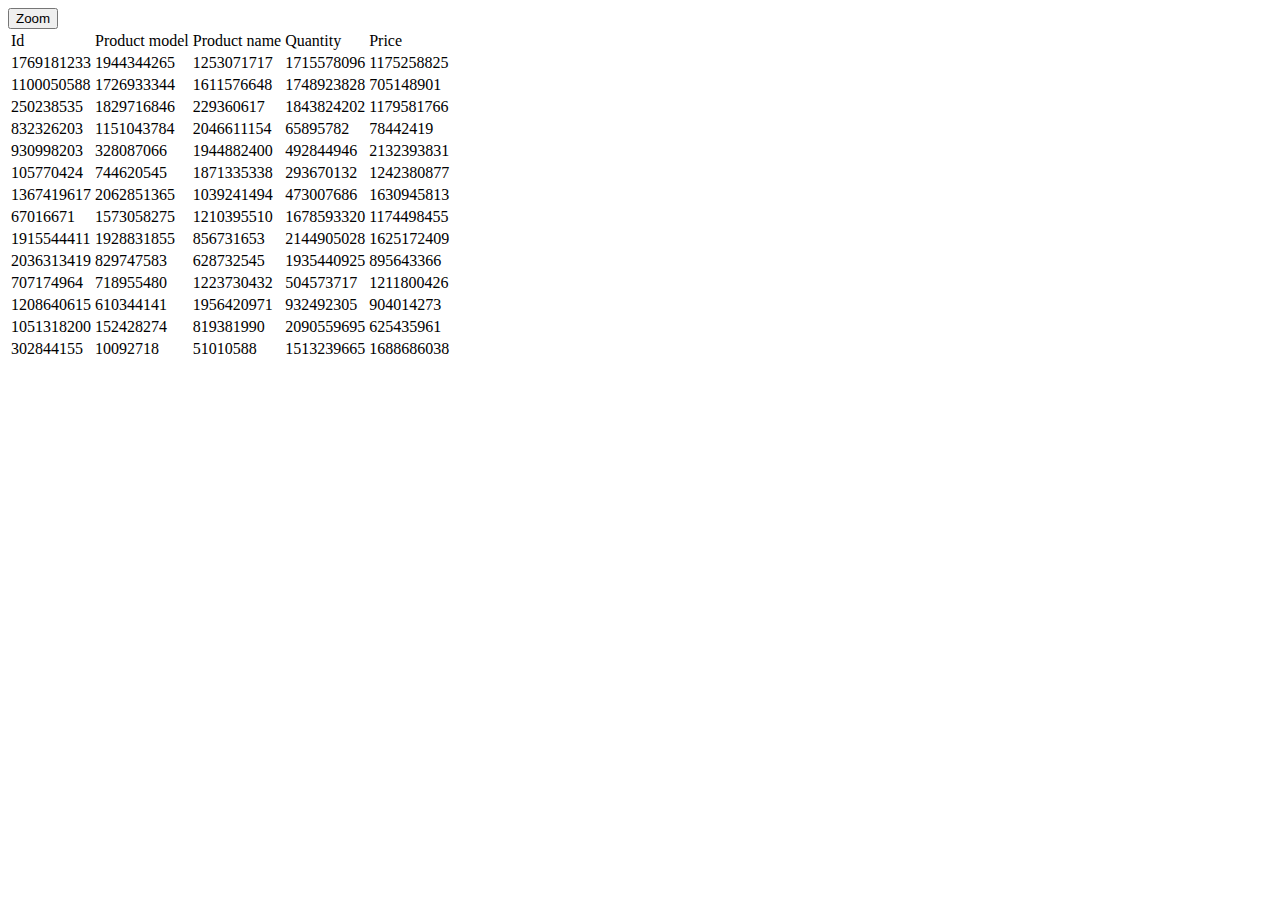
==== index.html @ eb4ed398 "Initial commit" ====
<!DOCTYPE html>
<html>
<head>
    <title>checkEasy</title>
    <link rel="stylesheet" type="text/css" href="css/check-easy.css" media="all"/>
    <script src="http://code.jquery.com/jquery-1.10.1.min.js"></script>
    <script type="text/javascript" src="js/shortcut.js"></script>
    <script type="text/javascript" src="js/check-easy.js"></script>
    <script type="text/javascript">
        var checkEasy = null;
        $(document).ready(function () {
            checkEasy = new CheckEasy('dataSource', {
                "Close": {
                    key   : "Esc",
                    action: function () {
                        checkEasy.unzoom();
                    }
                },
                "First": {
                    key   : "Home",
                    action: function () {
                        checkEasy.zoomHome();
                    }
                },
                "Last": {
                    key   : "End",
                    action: function () {
                        checkEasy.zoomEnd();
                    }
                },
                "Next" : {
                    key   : "n, down",
                    action: function () {
                        checkEasy.zoomNext();
                    }
                },
                "Prev" : {
                    key   : "p, up",
                    action: function () {
                        checkEasy.zoomPrev();
                    }

                }
            });
        });
    </script>
</head>
<body>
<button onclick="checkEasy.zoom();">Zoom</button>
<table id="dataSource">
    <thead>
    <tr>
        <td>Id</td>
        <td>Product model</td>
        <td>Product name</td>
        <td>Quantity</td>
        <td>Price</td>
    </tr>
    </thead>
    <tbody>

    <tr>
        <td>1769181233</td>
        <td>1944344265</td>
        <td>1253071717</td>
        <td>1715578096</td>
        <td>1175258825</td>
    </tr>

    <tr>
        <td>1100050588</td>
        <td>1726933344</td>
        <td>1611576648</td>
        <td>1748923828</td>
        <td>705148901</td>
    </tr>

    <tr>
        <td>250238535</td>
        <td>1829716846</td>
        <td>229360617</td>
        <td>1843824202</td>
        <td>1179581766</td>
    </tr>

    <tr>
        <td>832326203</td>
        <td>1151043784</td>
        <td>2046611154</td>
        <td>65895782</td>
        <td>78442419</td>
    </tr>

    <tr>
        <td>930998203</td>
        <td>328087066</td>
        <td>1944882400</td>
        <td>492844946</td>
        <td>2132393831</td>
    </tr>

    <tr>
        <td>105770424</td>
        <td>744620545</td>
        <td>1871335338</td>
        <td>293670132</td>
        <td>1242380877</td>
    </tr>

    <tr>
        <td>1367419617</td>
        <td>2062851365</td>
        <td>1039241494</td>
        <td>473007686</td>
        <td>1630945813</td>
    </tr>

    <tr>
        <td>67016671</td>
        <td>1573058275</td>
        <td>1210395510</td>
        <td>1678593320</td>
        <td>1174498455</td>
    </tr>

    <tr>
        <td>1915544411</td>
        <td>1928831855</td>
        <td>856731653</td>
        <td>2144905028</td>
        <td>1625172409</td>
    </tr>

    <tr>
        <td>2036313419</td>
        <td>829747583</td>
        <td>628732545</td>
        <td>1935440925</td>
        <td>895643366</td>
    </tr>

    <tr>
        <td>707174964</td>
        <td>718955480</td>
        <td>1223730432</td>
        <td>504573717</td>
        <td>1211800426</td>
    </tr>

    <tr>
        <td>1208640615</td>
        <td>610344141</td>
        <td>1956420971</td>
        <td>932492305</td>
        <td>904014273</td>
    </tr>

    <tr>
        <td>1051318200</td>
        <td>152428274</td>
        <td>819381990</td>
        <td>2090559695</td>
        <td>625435961</td>
    </tr>

    <tr>
        <td>302844155</td>
        <td>10092718</td>
        <td>51010588</td>
        <td>1513239665</td>
        <td>1688686038</td>
    </tr>

    </tbody>
</table>
</body>
</html>
---- css/check-easy.css ----
.zoomIndicator {
    background-color: red;
    color: #ffffff;
}

.actionLegend {
    position: absolute;
    top: 10px;
    right: 10px;
    background-color: rgba(255,255,255,.8);
    border-radius: 6px;
    padding: 1px 10px;
}

.actionLegend dt, .actionLegend dd {
    margin: 3px;
    display: inline-block;
    height: 26px;
    line-height: 26px;
    padding: 2px;

}
.actionLegend dt {
    text-align: center;
    float: left;
    clear: right;
    border: 2px outset #dadada;
    background-color: #e3e3e3;
    border-radius: 6px;
    min-width: 26px;
    font-family: sans-serif;
}

.actionLegend dd {
    border: 2px solid transparent;
    float: right;
    clear: right;
}

.zoomDimmer {
    position: absolute;
    display: none;
    z-index: 100;
    top: 0;
    left: 0;
    background-color: rgba(0, 0, 0, 0.7);
}

.zoomContainer {
    padding: 0 20px 0 20px;
    display: table-cell;
    top: 50%;
    vertical-align: middle;
}

.zoomContainer table {
    width: 100%;
    font-size: 200%;
    padding: 0;
    border-spacing: 0;
    /*border-collapse: collapse;*/
}

.zoomContainer table tbody {
    background-color: #ffffff;
}

.zoomContainer table tbody td {
    border-left: 2px solid #778491;
}

.zoomContainer table thead {
    background-color: #778491;
}

.zoomContainer table thead td {
    border-left: 2px solid #778491;

}
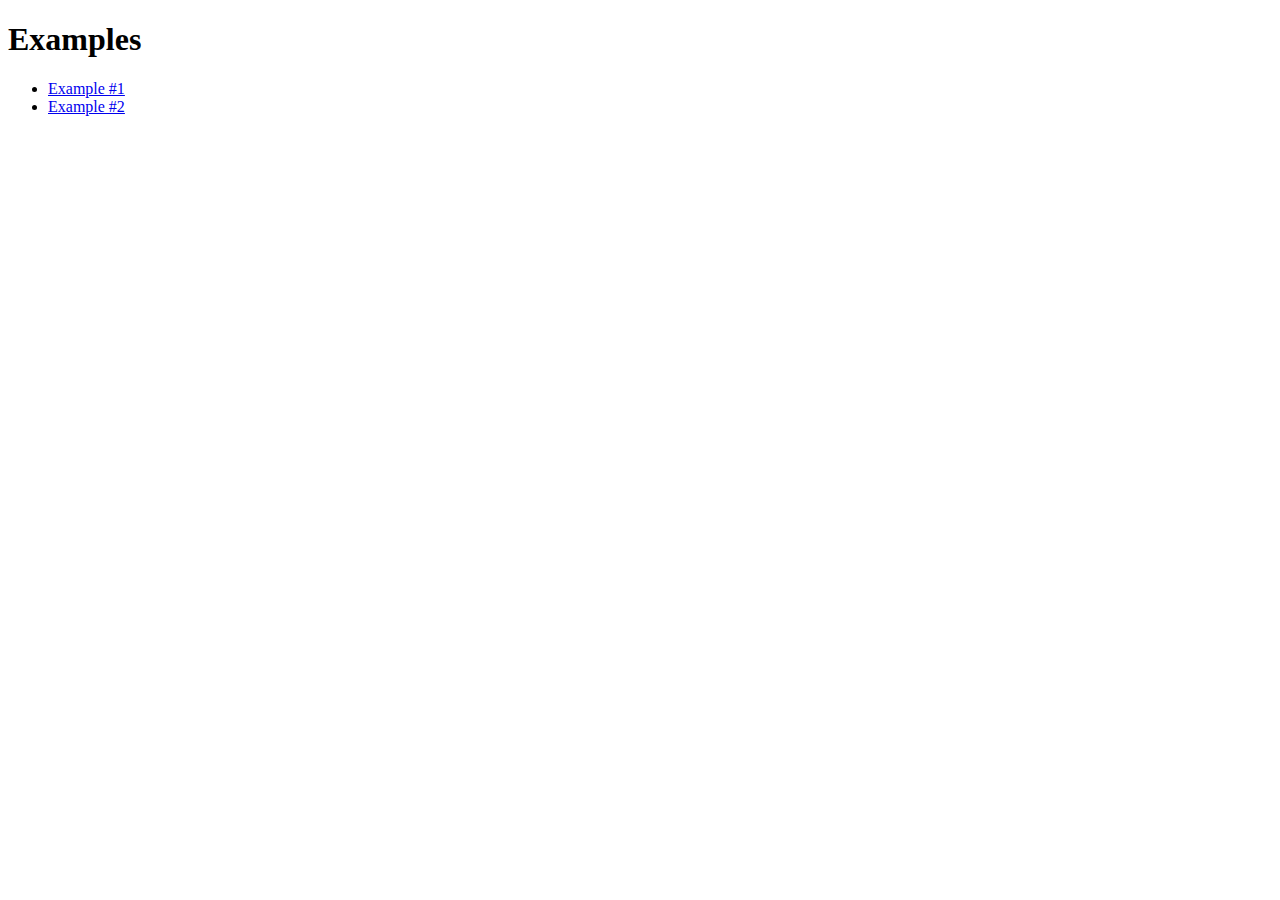
==== commit 1eaf720f: "structural changes" ====
--- a/index.html
+++ b/index.html
@@ -2,176 +2,12 @@
 <html>
 <head>
     <title>checkEasy</title>
-    <link rel="stylesheet" type="text/css" href="css/check-easy.css" media="all"/>
-    <script src="http://code.jquery.com/jquery-1.10.1.min.js"></script>
-    <script type="text/javascript" src="js/shortcut.js"></script>
-    <script type="text/javascript" src="js/check-easy.js"></script>
-    <script type="text/javascript">
-        var checkEasy = null;
-        $(document).ready(function () {
-            checkEasy = new CheckEasy('dataSource', {
-                "Close": {
-                    key   : "Esc",
-                    action: function () {
-                        checkEasy.unzoom();
-                    }
-                },
-                "First": {
-                    key   : "Home",
-                    action: function () {
-                        checkEasy.zoomHome();
-                    }
-                },
-                "Last": {
-                    key   : "End",
-                    action: function () {
-                        checkEasy.zoomEnd();
-                    }
-                },
-                "Next" : {
-                    key   : "n, down",
-                    action: function () {
-                        checkEasy.zoomNext();
-                    }
-                },
-                "Prev" : {
-                    key   : "p, up",
-                    action: function () {
-                        checkEasy.zoomPrev();
-                    }
-
-                }
-            });
-        });
-    </script>
 </head>
 <body>
-<button onclick="checkEasy.zoom();">Zoom</button>
-<table id="dataSource">
-    <thead>
-    <tr>
-        <td>Id</td>
-        <td>Product model</td>
-        <td>Product name</td>
-        <td>Quantity</td>
-        <td>Price</td>
-    </tr>
-    </thead>
-    <tbody>
-
-    <tr>
-        <td>1769181233</td>
-        <td>1944344265</td>
-        <td>1253071717</td>
-        <td>1715578096</td>
-        <td>1175258825</td>
-    </tr>
-
-    <tr>
-        <td>1100050588</td>
-        <td>1726933344</td>
-        <td>1611576648</td>
-        <td>1748923828</td>
-        <td>705148901</td>
-    </tr>
-
-    <tr>
-        <td>250238535</td>
-        <td>1829716846</td>
-        <td>229360617</td>
-        <td>1843824202</td>
-        <td>1179581766</td>
-    </tr>
-
-    <tr>
-        <td>832326203</td>
-        <td>1151043784</td>
-        <td>2046611154</td>
-        <td>65895782</td>
-        <td>78442419</td>
-    </tr>
-
-    <tr>
-        <td>930998203</td>
-        <td>328087066</td>
-        <td>1944882400</td>
-        <td>492844946</td>
-        <td>2132393831</td>
-    </tr>
-
-    <tr>
-        <td>105770424</td>
-        <td>744620545</td>
-        <td>1871335338</td>
-        <td>293670132</td>
-        <td>1242380877</td>
-    </tr>
-
-    <tr>
-        <td>1367419617</td>
-        <td>2062851365</td>
-        <td>1039241494</td>
-        <td>473007686</td>
-        <td>1630945813</td>
-    </tr>
-
-    <tr>
-        <td>67016671</td>
-        <td>1573058275</td>
-        <td>1210395510</td>
-        <td>1678593320</td>
-        <td>1174498455</td>
-    </tr>
-
-    <tr>
-        <td>1915544411</td>
-        <td>1928831855</td>
-        <td>856731653</td>
-        <td>2144905028</td>
-        <td>1625172409</td>
-    </tr>
-
-    <tr>
-        <td>2036313419</td>
-        <td>829747583</td>
-        <td>628732545</td>
-        <td>1935440925</td>
-        <td>895643366</td>
-    </tr>
-
-    <tr>
-        <td>707174964</td>
-        <td>718955480</td>
-        <td>1223730432</td>
-        <td>504573717</td>
-        <td>1211800426</td>
-    </tr>
-
-    <tr>
-        <td>1208640615</td>
-        <td>610344141</td>
-        <td>1956420971</td>
-        <td>932492305</td>
-        <td>904014273</td>
-    </tr>
-
-    <tr>
-        <td>1051318200</td>
-        <td>152428274</td>
-        <td>819381990</td>
-        <td>2090559695</td>
-        <td>625435961</td>
-    </tr>
-
-    <tr>
-        <td>302844155</td>
-        <td>10092718</td>
-        <td>51010588</td>
-        <td>1513239665</td>
-        <td>1688686038</td>
-    </tr>
-
-    </tbody>
-</table>
+<h1>Examples</h1>
+<ul>
+<li><a href="example1.html">Example #1</a></li>
+<li><a href="example2.html">Example #2</a></li>
+</ul>
 </body>
 </html>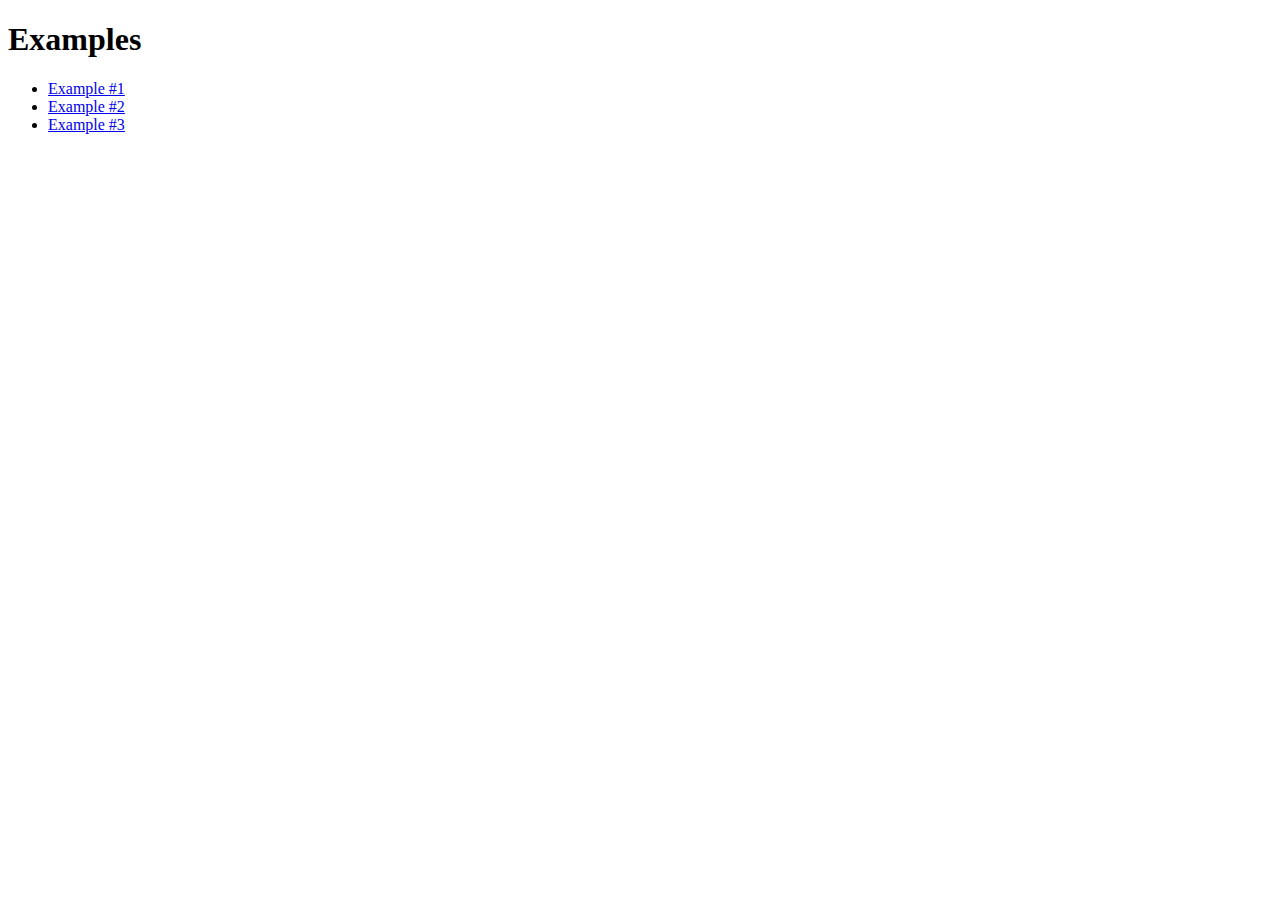
==== commit 6bbda003: "v3" ====
--- a/index.html
+++ b/index.html
@@ -8,6 +8,7 @@
 <ul>
 <li><a href="example1.html">Example #1</a></li>
 <li><a href="example2.html">Example #2</a></li>
+<li><a href="example3.html">Example #3</a></li>
 </ul>
 </body>
 </html>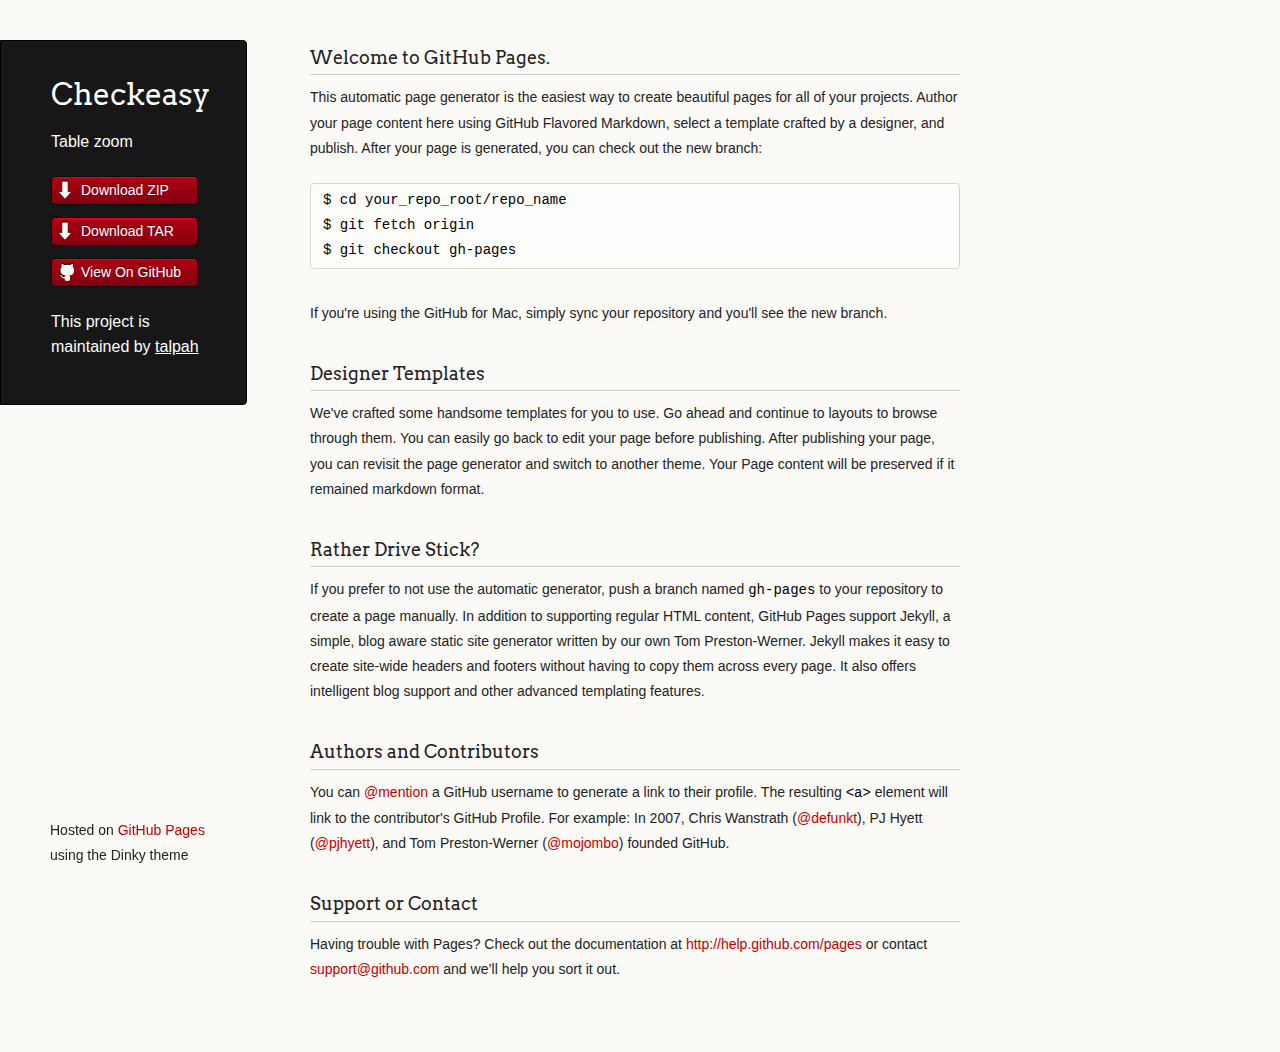
==== commit ca37bd47: "Create gh-pages branch via GitHub" ====
--- a/index.html
+++ b/index.html
@@ -1,14 +1,72 @@
-<!DOCTYPE html>
+<!doctype html>
 <html>
-<head>
-    <title>checkEasy</title>
-</head>
-<body>
-<h1>Examples</h1>
-<ul>
-<li><a href="example1.html">Example #1</a></li>
-<li><a href="example2.html">Example #2</a></li>
-<li><a href="example3.html">Example #3</a></li>
-</ul>
-</body>
-</html>+  <head>
+    <meta charset="utf-8">
+    <meta http-equiv="X-UA-Compatible" content="chrome=1">
+    <title>Checkeasy by talpah</title>
+
+    <link rel="stylesheet" href="stylesheets/styles.css">
+    <link rel="stylesheet" href="stylesheets/pygment_trac.css">
+    <script src="javascripts/scale.fix.js"></script>
+    <meta name="viewport" content="width=device-width, initial-scale=1, user-scalable=no">
+    <!--[if lt IE 9]>
+    <script src="//html5shiv.googlecode.com/svn/trunk/html5.js"></script>
+    <![endif]-->
+  </head>
+  <body>
+    <div class="wrapper">
+      <header>
+        <h1 class="header">Checkeasy</h1>
+        <p class="header">Table zoom</p>
+
+        <ul>
+          <li class="download"><a class="buttons" href="https://github.com/talpah/checkeasy/zipball/master">Download ZIP</a></li>
+          <li class="download"><a class="buttons" href="https://github.com/talpah/checkeasy/tarball/master">Download TAR</a></li>
+          <li><a class="buttons github" href="https://github.com/talpah/checkeasy">View On GitHub</a></li>
+        </ul>
+
+        <p class="header">This project is maintained by <a class="header name" href="https://github.com/talpah">talpah</a></p>
+
+
+      </header>
+      <section>
+        <h3>
+<a name="welcome-to-github-pages" class="anchor" href="#welcome-to-github-pages"><span class="octicon octicon-link"></span></a>Welcome to GitHub Pages.</h3>
+
+<p>This automatic page generator is the easiest way to create beautiful pages for all of your projects. Author your page content here using GitHub Flavored Markdown, select a template crafted by a designer, and publish. After your page is generated, you can check out the new branch:</p>
+
+<pre><code>$ cd your_repo_root/repo_name
+$ git fetch origin
+$ git checkout gh-pages
+</code></pre>
+
+<p>If you're using the GitHub for Mac, simply sync your repository and you'll see the new branch.</p>
+
+<h3>
+<a name="designer-templates" class="anchor" href="#designer-templates"><span class="octicon octicon-link"></span></a>Designer Templates</h3>
+
+<p>We've crafted some handsome templates for you to use. Go ahead and continue to layouts to browse through them. You can easily go back to edit your page before publishing. After publishing your page, you can revisit the page generator and switch to another theme. Your Page content will be preserved if it remained markdown format.</p>
+
+<h3>
+<a name="rather-drive-stick" class="anchor" href="#rather-drive-stick"><span class="octicon octicon-link"></span></a>Rather Drive Stick?</h3>
+
+<p>If you prefer to not use the automatic generator, push a branch named <code>gh-pages</code> to your repository to create a page manually. In addition to supporting regular HTML content, GitHub Pages support Jekyll, a simple, blog aware static site generator written by our own Tom Preston-Werner. Jekyll makes it easy to create site-wide headers and footers without having to copy them across every page. It also offers intelligent blog support and other advanced templating features.</p>
+
+<h3>
+<a name="authors-and-contributors" class="anchor" href="#authors-and-contributors"><span class="octicon octicon-link"></span></a>Authors and Contributors</h3>
+
+<p>You can <a href="https://github.com/blog/821" class="user-mention">@mention</a> a GitHub username to generate a link to their profile. The resulting <code>&lt;a&gt;</code> element will link to the contributor's GitHub Profile. For example: In 2007, Chris Wanstrath (<a href="https://github.com/defunkt" class="user-mention">@defunkt</a>), PJ Hyett (<a href="https://github.com/pjhyett" class="user-mention">@pjhyett</a>), and Tom Preston-Werner (<a href="https://github.com/mojombo" class="user-mention">@mojombo</a>) founded GitHub.</p>
+
+<h3>
+<a name="support-or-contact" class="anchor" href="#support-or-contact"><span class="octicon octicon-link"></span></a>Support or Contact</h3>
+
+<p>Having trouble with Pages? Check out the documentation at <a href="http://help.github.com/pages">http://help.github.com/pages</a> or contact <a href="mailto:support@github.com">support@github.com</a> and we’ll help you sort it out.</p>
+      </section>
+      <footer>
+        <p><small>Hosted on <a href="http://pages.github.com">GitHub Pages</a> using the Dinky theme</small></p>
+      </footer>
+    </div>
+    <!--[if !IE]><script>fixScale(document);</script><![endif]-->
+		
+  </body>
+</html>
--- a/stylesheets/styles.css
+++ b/stylesheets/styles.css
@@ -0,0 +1,421 @@
+@import url(https://fonts.googleapis.com/css?family=Arvo:400,700,400italic);
+
+/* MeyerWeb Reset */
+
+html, body, div, span, applet, object, iframe,
+h1, h2, h3, h4, h5, h6, p, blockquote, pre,
+a, abbr, acronym, address, big, cite, code,
+del, dfn, em, img, ins, kbd, q, s, samp,
+small, strike, strong, sub, sup, tt, var,
+b, u, i, center,
+dl, dt, dd, ol, ul, li,
+fieldset, form, label, legend,
+table, caption, tbody, tfoot, thead, tr, th, td,
+article, aside, canvas, details, embed,
+figure, figcaption, footer, header, hgroup,
+menu, nav, output, ruby, section, summary,
+time, mark, audio, video {
+  margin: 0;
+  padding: 0;
+  border: 0;
+  font: inherit;
+  vertical-align: baseline;
+}
+
+
+/* Base text styles */
+
+body {
+  padding:10px 50px 0 0;
+  font-family:"Helvetica Neue", Helvetica, Arial, sans-serif;
+	font-size: 14px;
+	color: #232323;
+	background-color: #FBFAF7;
+	margin: 0;
+	line-height: 1.8em;
+	-webkit-font-smoothing: antialiased;
+
+}
+
+h1, h2, h3, h4, h5, h6 {
+  color:#232323;
+  margin:36px 0 10px;
+}
+
+p, ul, ol, table, dl {
+  margin:0 0 22px;
+}
+
+h1, h2, h3 {
+	font-family: Arvo, Monaco, serif;
+  line-height:1.3;
+	font-weight: normal;
+}
+
+h1,h2, h3 {
+	display: block;
+	border-bottom: 1px solid #ccc;
+	padding-bottom: 5px;
+}
+
+h1 {
+	font-size: 30px;
+}
+
+h2 {
+	font-size: 24px;
+}
+
+h3 {
+	font-size: 18px;
+}
+
+h4, h5, h6 {
+	font-family: Arvo, Monaco, serif;
+	font-weight: 700;
+}
+
+a {
+  color:#C30000;
+  font-weight:200;
+  text-decoration:none;
+}
+
+a:hover {
+	text-decoration: underline;
+}
+
+a small {
+	font-size: 12px;
+}
+
+em {
+	font-style: italic;
+}
+
+strong {
+  font-weight:700;
+}
+
+ul {
+  list-style: inside;
+  padding-left: 25px;
+}
+
+ol {
+  list-style: decimal inside;
+  padding-left: 20px;
+}
+
+blockquote {
+  margin: 0;
+  padding: 0 0 0 20px;
+  font-style: italic;
+}
+
+dl, dt, dd, dl p {
+	font-color: #444;
+}
+
+dl dt {
+  font-weight: bold;
+}
+
+dl dd {
+  padding-left: 20px;
+  font-style: italic;
+}
+
+dl p {
+  padding-left: 20px;
+  font-style: italic;
+}
+
+hr {
+  border:0;
+  background:#ccc;
+  height:1px;
+  margin:0 0 24px;
+}
+
+/* Images */
+
+img {
+  position: relative;
+  margin: 0 auto;
+  max-width: 650px;
+  padding: 5px;
+  margin: 10px 0 32px 0;
+  border: 1px solid #ccc;
+}
+
+p img {
+  display: inline;
+  margin: 0;
+  padding: 0;
+  vertical-align: middle;
+  text-align: center;
+  border: none;
+}
+
+/* Code blocks */
+
+code, pre {
+	font-family: Monaco, "Bitstream Vera Sans Mono", "Lucida Console", Terminal, monospace;
+  color:#000;
+  font-size:14px;
+}
+
+pre {
+	padding: 4px 12px;
+  background: #FDFEFB;
+  border-radius:4px;
+  border:1px solid #D7D8C8;
+  overflow: auto;
+  overflow-y: hidden;
+	margin-bottom: 32px;
+}
+
+
+/* Tables */
+
+table {
+  width:100%;
+}
+
+table {
+  border: 1px solid #ccc;
+  margin-bottom: 32px;
+  text-align: left;
+ }
+
+th {
+  font-family: 'Arvo', Helvetica, Arial, sans-serif;
+	font-size: 18px;
+	font-weight: normal;
+  padding: 10px;
+  background: #232323;
+  color: #FDFEFB;
+ }
+
+td {
+  padding: 10px;
+	background: #ccc;
+ }
+
+
+/* Wrapper */
+.wrapper {
+  width:960px;
+}
+
+
+/* Header */
+
+header {
+	background-color: #171717;
+	color: #FDFDFB;
+  width:170px;
+  float:left;
+  position:fixed;
+	border: 1px solid #000;
+	-webkit-border-top-right-radius: 4px;
+	-webkit-border-bottom-right-radius: 4px;
+	-moz-border-radius-topright: 4px;
+	-moz-border-radius-bottomright: 4px;
+	border-top-right-radius: 4px;
+	border-bottom-right-radius: 4px;
+	padding: 34px 25px 22px 50px;
+	margin: 30px 25px 0 0;
+	-webkit-font-smoothing: antialiased;
+}
+
+p.header {
+	font-size: 16px;
+}
+
+h1.header {
+	font-family: Arvo, sans-serif;
+	font-size: 30px;
+	font-weight: 300;
+	line-height: 1.3em;
+	border-bottom: none;
+	margin-top: 0;
+}
+
+
+h1.header, a.header, a.name, header a{
+	color: #fff;
+}
+
+a.header {
+	text-decoration: underline;
+}
+
+a.name {
+	white-space: nowrap;
+}
+
+header ul {
+  list-style:none;
+  padding:0;
+}
+
+header li {
+	list-style-type: none;
+  width:132px;
+  height:15px;
+	margin-bottom: 12px;
+	line-height: 1em;
+	padding: 6px 6px 6px 7px;
+
+	background: #AF0011;
+	background: -moz-linear-gradient(top, #AF0011 0%, #820011 100%);
+  background: -webkit-gradient(linear, left top, left bottom, color-stop(0%,#f8f8f8), color-stop(100%,#dddddd));
+  background: -webkit-linear-gradient(top, #AF0011 0%,#820011 100%);
+  background: -o-linear-gradient(top, #AF0011 0%,#820011 100%);
+  background: -ms-linear-gradient(top, #AF0011 0%,#820011 100%);
+  background: linear-gradient(top, #AF0011 0%,#820011 100%);
+
+	border-radius:4px;
+  border:1px solid #0D0D0D;
+
+	-webkit-box-shadow: inset 0px 1px 1px 0 rgba(233,2,38, 1);
+	box-shadow: inset 0px 1px 1px 0 rgba(233,2,38, 1);
+
+}
+
+header li:hover {
+	background: #C3001D;
+	background: -moz-linear-gradient(top, #C3001D 0%, #950119 100%);
+  background: -webkit-gradient(linear, left top, left bottom, color-stop(0%,#f8f8f8), color-stop(100%,#dddddd));
+  background: -webkit-linear-gradient(top, #C3001D 0%,#950119 100%);
+  background: -o-linear-gradient(top, #C3001D 0%,#950119 100%);
+  background: -ms-linear-gradient(top, #C3001D 0%,#950119 100%);
+  background: linear-gradient(top, #C3001D 0%,#950119 100%);
+}
+
+a.buttons {
+	-webkit-font-smoothing: antialiased;
+	background: url(../images/arrow-down.png) no-repeat;
+	font-weight: normal;
+	text-shadow: rgba(0, 0, 0, 0.4) 0 -1px 0;
+	padding: 2px 2px 2px 22px;
+	height: 30px;
+}
+
+a.github {
+	background: url(../images/octocat-small.png) no-repeat 1px;
+}
+
+a.buttons:hover {
+	color: #fff;
+	text-decoration: none;
+}
+
+
+/* Section - for main page content */
+
+section {
+  width:650px;
+  float:right;
+  padding-bottom:50px;
+}
+
+
+/* Footer */
+
+footer {
+  width:170px;
+  float:left;
+  position:fixed;
+  bottom:10px;
+	padding-left: 50px;
+}
+
+@media print, screen and (max-width: 960px) {
+
+  div.wrapper {
+    width:auto;
+    margin:0;
+  }
+
+  header, section, footer {
+    float:none;
+    position:static;
+    width:auto;
+  }
+
+	footer {
+		border-top: 1px solid #ccc;
+		margin:0 84px 0 50px;
+		padding:0;
+	}
+
+  header {
+    padding-right:320px;
+  }
+
+  section {
+    padding:20px 84px 20px 50px;
+    margin:0 0 20px;
+  }
+
+  header a small {
+    display:inline;
+  }
+
+  header ul {
+    position:absolute;
+    right:130px;
+    top:84px;
+  }
+}
+
+@media print, screen and (max-width: 720px) {
+  body {
+    word-wrap:break-word;
+  }
+
+  header {
+    padding:10px 20px 0;
+		margin-right: 0;
+  }
+
+	section {
+    padding:10px 0 10px 20px;
+    margin:0 0 30px;
+  }
+
+	footer {
+		margin: 0 0 0 30px;
+	}
+
+  header ul, header p.view {
+    position:static;
+  }
+}
+
+@media print, screen and (max-width: 480px) {
+
+  header ul li.download {
+    display:none;
+  }
+
+	footer {
+		margin: 0 0 0 20px;
+	}
+
+	footer a{
+		display:block;
+	}
+
+}
+
+@media print {
+  body {
+    padding:0.4in;
+    font-size:12pt;
+    color:#444;
+  }
+}--- a/stylesheets/pygment_trac.css
+++ b/stylesheets/pygment_trac.css
@@ -0,0 +1,69 @@
+.highlight  { background: #ffffff; }
+.highlight .c { color: #999988; font-style: italic } /* Comment */
+.highlight .err { color: #a61717; background-color: #e3d2d2 } /* Error */
+.highlight .k { font-weight: bold } /* Keyword */
+.highlight .o { font-weight: bold } /* Operator */
+.highlight .cm { color: #999988; font-style: italic } /* Comment.Multiline */
+.highlight .cp { color: #999999; font-weight: bold } /* Comment.Preproc */
+.highlight .c1 { color: #999988; font-style: italic } /* Comment.Single */
+.highlight .cs { color: #999999; font-weight: bold; font-style: italic } /* Comment.Special */
+.highlight .gd { color: #000000; background-color: #ffdddd } /* Generic.Deleted */
+.highlight .gd .x { color: #000000; background-color: #ffaaaa } /* Generic.Deleted.Specific */
+.highlight .ge { font-style: italic } /* Generic.Emph */
+.highlight .gr { color: #aa0000 } /* Generic.Error */
+.highlight .gh { color: #999999 } /* Generic.Heading */
+.highlight .gi { color: #000000; background-color: #ddffdd } /* Generic.Inserted */
+.highlight .gi .x { color: #000000; background-color: #aaffaa } /* Generic.Inserted.Specific */
+.highlight .go { color: #888888 } /* Generic.Output */
+.highlight .gp { color: #555555 } /* Generic.Prompt */
+.highlight .gs { font-weight: bold } /* Generic.Strong */
+.highlight .gu { color: #800080; font-weight: bold; } /* Generic.Subheading */
+.highlight .gt { color: #aa0000 } /* Generic.Traceback */
+.highlight .kc { font-weight: bold } /* Keyword.Constant */
+.highlight .kd { font-weight: bold } /* Keyword.Declaration */
+.highlight .kn { font-weight: bold } /* Keyword.Namespace */
+.highlight .kp { font-weight: bold } /* Keyword.Pseudo */
+.highlight .kr { font-weight: bold } /* Keyword.Reserved */
+.highlight .kt { color: #445588; font-weight: bold } /* Keyword.Type */
+.highlight .m { color: #009999 } /* Literal.Number */
+.highlight .s { color: #d14 } /* Literal.String */
+.highlight .na { color: #008080 } /* Name.Attribute */
+.highlight .nb { color: #0086B3 } /* Name.Builtin */
+.highlight .nc { color: #445588; font-weight: bold } /* Name.Class */
+.highlight .no { color: #008080 } /* Name.Constant */
+.highlight .ni { color: #800080 } /* Name.Entity */
+.highlight .ne { color: #990000; font-weight: bold } /* Name.Exception */
+.highlight .nf { color: #990000; font-weight: bold } /* Name.Function */
+.highlight .nn { color: #555555 } /* Name.Namespace */
+.highlight .nt { color: #000080 } /* Name.Tag */
+.highlight .nv { color: #008080 } /* Name.Variable */
+.highlight .ow { font-weight: bold } /* Operator.Word */
+.highlight .w { color: #bbbbbb } /* Text.Whitespace */
+.highlight .mf { color: #009999 } /* Literal.Number.Float */
+.highlight .mh { color: #009999 } /* Literal.Number.Hex */
+.highlight .mi { color: #009999 } /* Literal.Number.Integer */
+.highlight .mo { color: #009999 } /* Literal.Number.Oct */
+.highlight .sb { color: #d14 } /* Literal.String.Backtick */
+.highlight .sc { color: #d14 } /* Literal.String.Char */
+.highlight .sd { color: #d14 } /* Literal.String.Doc */
+.highlight .s2 { color: #d14 } /* Literal.String.Double */
+.highlight .se { color: #d14 } /* Literal.String.Escape */
+.highlight .sh { color: #d14 } /* Literal.String.Heredoc */
+.highlight .si { color: #d14 } /* Literal.String.Interpol */
+.highlight .sx { color: #d14 } /* Literal.String.Other */
+.highlight .sr { color: #009926 } /* Literal.String.Regex */
+.highlight .s1 { color: #d14 } /* Literal.String.Single */
+.highlight .ss { color: #990073 } /* Literal.String.Symbol */
+.highlight .bp { color: #999999 } /* Name.Builtin.Pseudo */
+.highlight .vc { color: #008080 } /* Name.Variable.Class */
+.highlight .vg { color: #008080 } /* Name.Variable.Global */
+.highlight .vi { color: #008080 } /* Name.Variable.Instance */
+.highlight .il { color: #009999 } /* Literal.Number.Integer.Long */
+
+.type-csharp .highlight .k { color: #0000FF }
+.type-csharp .highlight .kt { color: #0000FF }
+.type-csharp .highlight .nf { color: #000000; font-weight: normal }
+.type-csharp .highlight .nc { color: #2B91AF }
+.type-csharp .highlight .nn { color: #000000 }
+.type-csharp .highlight .s { color: #A31515 }
+.type-csharp .highlight .sc { color: #A31515 }
